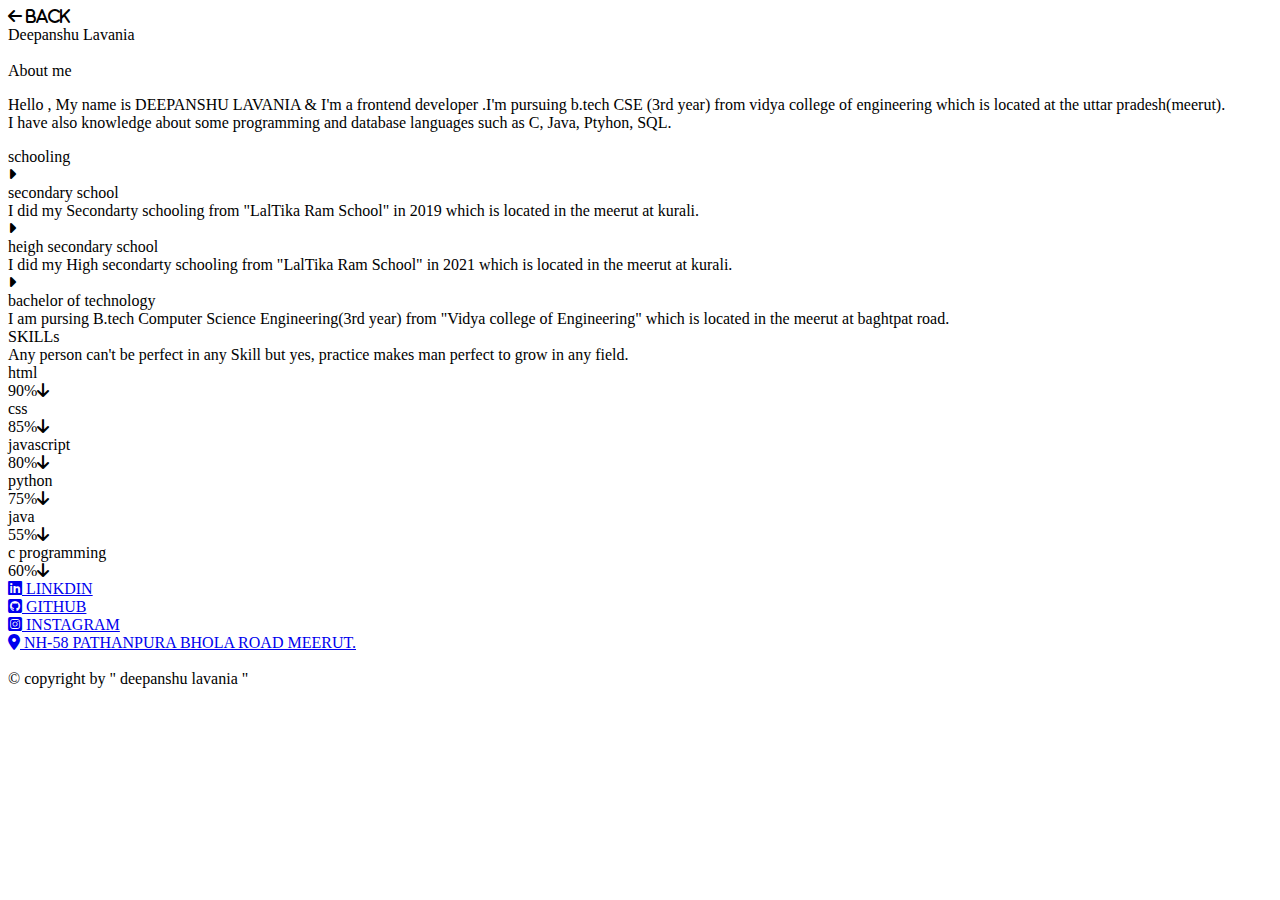
==== about.html @ 20719a51 "added about.html" ====
<!DOCTYPE html>
<html lang="en">

<head>
    <meta charset="UTF-8">
    <meta name="viewport" content="width=device-width, initial-scale=1.0">
    <title>Document</title>
    <link rel="stylesheet" href="https://cdnjs.cloudflare.com/ajax/libs/font-awesome/6.5.1/css/all.min.css">
    <link rel="stylesheet" href="https://fonts.googleapis.com/css2?family=Protest+Guerrilla&display=swap">
    <link rel="stylesheet" href="Portfolio.css">
    <style>

    </style>
</head>
<body>
    <header class="proj-navbar">
        <div class="container about-two--cols grid-three--cols">
            <div class="back-con">
                <div class="back-btn " onclick="backClick()">
                    <i class="fa-solid fa-arrow-left"> back</i>
                </div>
            </div>
            <div class="project-logo aboutfile-logo">
                <div class="logo-navbar">
                    <div class="left-bar logo-bar"></div>
                    <span>D</span>eepanshu Lavania
                    <div class="right-bar logo-bar"></div>
                </div>
            </div>
        </div>
        </div>
    </header>
    <div class="empty"></div>
    <div class="main-section">
        <section class="about about-cont">
            <div class="char char-img">
                <img src="about2_img-removebg-preview.png" alt="">
            </div>
            <div class="text about-text">
                <div class="about-title">About me</div>
                <p class="para">Hello , My name is DEEPANSHU LAVANIA & I'm a frontend developer .I'm pursuing b.tech CSE
                    (3rd year) from vidya college of engineering which is located at the uttar pradesh(meerut). <br> I
                    have
                    also knowledge about some programming and database languages such as C, Java, Ptyhon, SQL.
                </p>
            </div>
        </section>
        <section class="school school-cont">
            <div class="school-title">schooling</div>
            <div class="lines line-con">
                <div class="school-line first-line" onclick="pointMe(this)">
                    <i class="fa-solid fa-caret-right"></i>
                    <div class="point">
                        secondary school
                        <div class="point--text">I did my Secondarty schooling from "LalTika Ram School" in 2019 which
                            is located in the meerut at kurali.</div>
                    </div>
                </div>
                <div class="school-line second-line" onclick="pointMe(this)">
                    <i class="fa-solid fa-caret-right"></i>
                    <div class="point">
                        heigh secondary school
                        <div class="point--text">I did my High secondarty schooling from "LalTika Ram School" in 2021
                            which is located in the meerut at kurali.</div>
                    </div>
                </div>
                <div class="school-line third-line" onclick="pointMe(this)">
                    <i class="fa-solid fa-caret-right"></i>
                    <div class="point">
                        bachelor of technology
                        <div class="point--text">I am pursing B.tech Computer Science Engineering(3rd year) from "Vidya
                            college of Engineering" which is located in the meerut at baghtpat road.</div>
                    </div>
                </div>
            </div>
        </section>
    </div>
    <!-- Start skill section -->
    <div class="skill-section">
        <div class="skill-container">
            <div class="title1">
                <div class="heading1">SKILLs</div>
                <div class="subheading1">Any person can't be perfect in any Skill but yes, practice makes man perfect to
                    grow in any field.</div>
            </div>
            <div class="cont1">
                <div class="t-html head">html</div>
                <div class="skill">
                    <div class="percent html-perc">
                        <div class="perc">90%<i class="fa-solid fa-arrow-down"></i></div>
                        <div class="html color"></div>
                    </div>
                    <div class="transparent"></div>
                </div>
            </div>
            <div class="cont1">
                <div class="t-css head">css</div>
                <div class="skill">
                    <div class="percent css-perc">
                        <div class="perc">85%<i class="fa-solid fa-arrow-down"></i></div>
                        <div class="css color"></div>
                    </div>
                    <div class="transparent"></div>
                </div>
            </div>
            <div class="cont1">
                <div class="t-javascript head">javascript</div>
                <div class="skill">
                    <div class="percent javascript-perc">
                        <div class="perc">80%<i class="fa-solid fa-arrow-down"></i></div>
                        <div class="javascript color"></div>
                    </div>
                    <div class="transparent"></div>
                </div>
            </div>
            <div class="cont1">
                <div class="t-python head">python</div>
                <div class="skill">
                    <div class="percent python-perc">
                        <div class="perc">75%<i class="fa-solid fa-arrow-down"></i></div>
                        <div class="python color"></div>
                    </div>
                    <div class="transparent"></div>
                </div>
            </div>
            <div class="cont1">
                <div class="t-java head">java</div>
                <div class="skill">
                    <div class="percent java-perc">
                        <div class="perc">55%<i class="fa-solid fa-arrow-down"></i></div>
                        <div class="java color"></div>
                    </div>
                    <div class="transparent"></div>
                </div>
            </div>
            <div class="cont1">
                <div class="t-c head">c programming</div>
                <div class="skill">
                    <div class="percent c-perc">
                        <div class="perc">60%<i class="fa-solid fa-arrow-down"></i></div>
                        <div class="c color"></div>
                    </div>
                    <div class="transparent"></div>
                </div>
            </div>

        </div>
    </div>
    <!-- End skill section -->
    <footer class="footer">
        <div class="foo-icon">
            <div class="Ist-icon--cont">
                <a href="https://www.linkedin.com/in/deepanshu-lavania-508174288/" class="Social">
                    <span><i class="fa-brands fa-linkedin"></i></span>
                    <span>LINKDIN</span>
                </a>
                <br>
                <a href="https://github.com/Deepanshu-Lavania" class="Social">
                    <span><i class="fa-brands fa-square-github"></i></span>
                    <span>GITHUB</span>
                </a>
                <br>
                <!-- <a href="https://discord.com/invite/fUNjkXCe" class="Social">
                    <span><i class="fa-brands fa-discord"></i></span>
                    <span>DISCORD</span>
                </a> -->
            </div>
            <div class="IInd-icon--cont">
                <a href="https://www.instagram.com/deepanshusingh02697/" class="Social">
                    <span><i class="fa-brands fa-square-instagram"></i></span>
                    <span>INSTAGRAM</span>
                </a>
                <br>
                <a href="https://www.google.com/maps/place/Pathanpura+Bhola+road+Meerut/@28.9865117,77.6313761,16z/data=!4m6!3m5!1s0x390c67abd577660f:0xca566d5accfe4303!8m2!3d28.9865114!4d77.6387584!16s%2Fg%2F11jsjbpmvk?entry=ttu"
                    class="Social">
                    <span>
                        <i class="fa-solid fa-location-dot"></i> NH-58 PATHANPURA BHOLA ROAD MEERUT.</a>
                </span>
            </div>
        </div>
        <br>
        <div class="foot">
            &copy; copyright by " deepanshu lavania "
        </div>
    </footer>

    <script src="Portfolio.js"></script>
    <script>
        function pointMe(clickedElement) {
            var pointText = clickedElement.querySelector('.point--text');

            if (pointText) {
                pointText.style.display = (pointText.style.display === 'block') ? 'none' : 'block';
            }
        }

    </script>

</body>

</html>
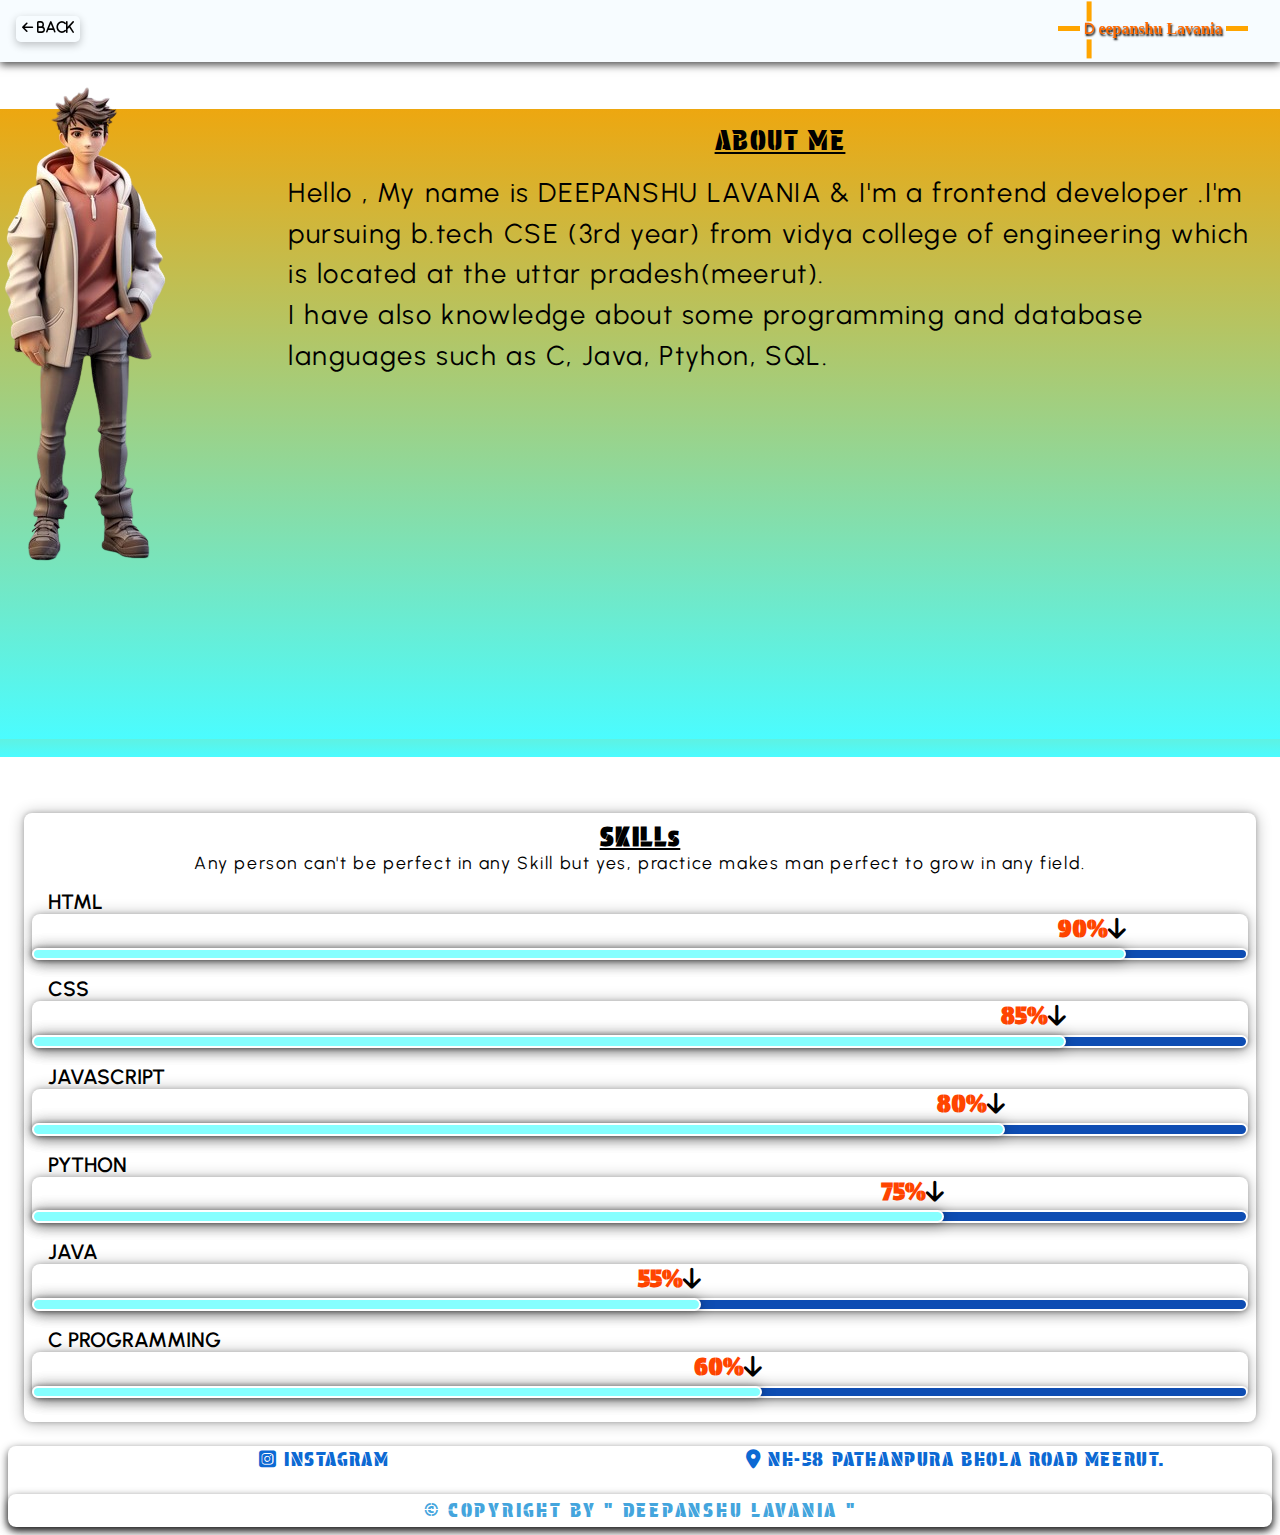
==== commit fd2cfe87: "added about.html" ====
--- a/about.html
+++ b/about.html
@@ -12,6 +12,7 @@
 
     </style>
 </head>
+
 <body>
     <header class="proj-navbar">
         <div class="container about-two--cols grid-three--cols">
@@ -150,7 +151,7 @@
     <footer class="footer">
         <div class="foo-icon">
             <div class="Ist-icon--cont">
-                <a href="https://www.linkedin.com/in/deepanshu-lavania-508174288/" class="Social">
+                <!-- <a href="https://www.linkedin.com/in/deepanshu-lavania-508174288/" class="Social">
                     <span><i class="fa-brands fa-linkedin"></i></span>
                     <span>LINKDIN</span>
                 </a>
@@ -159,18 +160,18 @@
                     <span><i class="fa-brands fa-square-github"></i></span>
                     <span>GITHUB</span>
                 </a>
-                <br>
+                <br> -->
                 <!-- <a href="https://discord.com/invite/fUNjkXCe" class="Social">
                     <span><i class="fa-brands fa-discord"></i></span>
                     <span>DISCORD</span>
                 </a> -->
-            </div>
-            <div class="IInd-icon--cont">
                 <a href="https://www.instagram.com/deepanshusingh02697/" class="Social">
                     <span><i class="fa-brands fa-square-instagram"></i></span>
                     <span>INSTAGRAM</span>
                 </a>
                 <br>
+            </div>
+            <div class="IInd-icon--cont">
                 <a href="https://www.google.com/maps/place/Pathanpura+Bhola+road+Meerut/@28.9865117,77.6313761,16z/data=!4m6!3m5!1s0x390c67abd577660f:0xca566d5accfe4303!8m2!3d28.9865114!4d77.6387584!16s%2Fg%2F11jsjbpmvk?entry=ttu"
                     class="Social">
                     <span>
--- a/Portfolio.css
+++ b/Portfolio.css
@@ -0,0 +1,2207 @@
+@import url('https://fonts.googleapis.com/css2?family=Urbanist:ital,wght@0,100..900;1,100..900&display=swap');
+
+* {
+    margin: 0;
+    padding: 0;
+    box-sizing: border-box;
+    font-family: "Urbanist", sans-serif;
+}
+
+body {
+    position: relative;
+}
+
+h1,
+h2,
+h3,
+h4,
+h5,
+h6 {
+    font-family: "Poppins", sans-serif
+}
+
+p,
+li,
+a,
+label {
+    font-family: "Urbanist", sans-serif;
+    font-size: 1.2rem;
+    letter-spacing: 0.1rem;
+    line-height: 1.5;
+}
+
+a {
+    text-decoration: none;
+    color: var(--para-color);
+}
+
+li {
+    list-style: none;
+}
+
+/* width */
+::-webkit-scrollbar {
+    width: .7rem;
+}
+
+/* Trank */
+::-webkit-scrollbar-track {
+    background: var(--supporting-color);
+}
+
+/* Handle */
+::-webkit-scrollbar-thumb {
+    background: var(--blue-color);
+    border-radius: 50px;
+    -webkit-border-radius: 50px;
+    -moz-border-radius: 50px;
+    -ms-border-radius: 50px;
+    -o-border-radius: 50px;
+}
+
+/* theme */
+:root {
+    --lightblue-color: rgb(163, 207, 207);
+    --blue-color: #0062ff;
+    --supporting-color: #ebf3fe;
+    --font-color: #424242;
+    --bg-color: #f7fcff;
+    --heading-color: #000a19;
+    --hero-heading-color: #003b99;
+    --para-color: #504e4d;
+    --white-color: #fff;
+    --footer-bg-color: #040d12;
+    --btn-hover-bg-color: #003b99;
+    --black-color: #000;
+    --btn-box-shadow: rgba(100, 100, 111, 0.2) 0px 7px 29px 0px;
+    --one-box-shadow: rgba(0, 0, 0, 0.69) 0px 3px 8px;
+    --text-font-family: 'Protest Guerrilla', sans-serif;
+    --text2-font-family: 'lucida calligraphy';
+    --width-of-switch: 3rem;
+    --height-of-switch: 1.65rem;
+    --size-of-icon: 1.4rem;
+}
+/* Start Loader --->website name=> www.10015.io */
+.spinner-con {
+    margin: 0;
+    padding: 0;
+    width: 100%;
+    height: 100vh;
+    display: grid;
+    place-items: center;
+    position: absolute;
+    z-index: 1000;
+    background-image: linear-gradient(to right, rgb(225, 113, 113), rgb(232, 232, 169));
+    animation: spinner 2s ease-in;
+    -webkit-animation: spinner 2s ease-in;
+}
+
+.spinner {
+    width:6rem;
+    height:6rem;
+    display: grid;
+    border-radius: 50%;
+    -webkit-mask: radial-gradient(farthest-side, #0000 40%, #474bff 41%);
+    background: linear-gradient(0deg, rgba(71, 75, 255, 0.5) 50%, rgba(71, 75, 255, 1) 0) center/4.5px 100%,        linear-gradient(90deg, rgba(71, 75, 255, 0.25) 50%, rgba(71, 75, 255, 0.75) 0) center/100% 4.5px;
+    background-repeat: no-repeat;
+    box-shadow: var(box-shadow);
+    animation: spinner-d3o0rx 3s infinite steps(12);
+    -webkit-animation: spinner-d3o0rx 3s infinite steps(12);
+}
+
+.spinner::before,
+.spinner::after {
+    content: "";
+    grid-area: 1/1;
+    border-radius: 50%;
+    background: inherit;
+    opacity: 0.915;
+    transform: rotate(30deg);
+}
+
+.spinner::after {
+    opacity: 0.83;
+    transform: rotate(60deg);
+}
+
+@keyframes spinner-d3o0rx {
+    100% {
+        transform: rotate(1turn);
+        -webkit-transform: rotate(1turn);
+        -moz-transform: rotate(1turn);
+        -ms-transform: rotate(1turn);
+        -o-transform: rotate(1turn);
+}
+}
+@keyframes spinner {
+    100% {
+        transform: translateY(-100%)    ;
+        -webkit-transform: translateY(-100%)    ;
+        -moz-transform: translateY(-100%)    ;
+        -ms-transform: translateY(-100%)    ;
+        -o-transform: translateY(-100%)    ;
+}
+}
+
+
+/* End loader */
+
+/* Start LP-navbar */
+.phone-navbar {
+    display: none;
+    /* top: 100%; */
+}
+
+/* End LP-navbar */
+
+.lp-navbar {
+    width: 100vw;
+    padding: 0.5rem;
+    height: auto;
+    background-color: var(--bg-color);
+    position: fixed;
+    top: 0;
+    z-index: 100;
+    box-shadow: var(--one-box-shadow);
+}
+
+.container {
+    margin: 0 auto;
+    padding: 1rem 1rem;
+}
+
+.logo {
+    height: 3.5rem;
+    display: flex;
+    flex-direction: row;
+    gap: .3rem;
+    align-items: center;
+    position: relative;
+
+    & .left-bar,
+    .right-bar {
+        width: 1.8rem;
+        height: .5rem;
+        background-color: orange;
+    }
+}
+
+.lp-navbar .container {
+    display: flex;
+    justify-content: space-between;
+    gap: 1.5rem;
+
+    & .logo-navbar {
+        color: rgb(255, 106, 0);
+        text-shadow: 1px 2px 2px #000000;
+        position: relative;
+        font-size: 1rem;
+        font-family: 'Lucida Calligraphy';
+        font-weight: 600;
+    }
+
+    & .logo .logo-navbar::before {
+        content: "";
+        position: absolute;
+        top: -65%;
+        left: 5%;
+        transform: translate(-50%, -50%);
+        width: .5rem;
+        height: 1.6rem;
+        background-color: orange;
+        z-index: 1;
+    }
+
+    & .logo .logo-navbar::after {
+        content: "";
+        position: absolute;
+        top: 160%;
+        left: 5%;
+        transform: translate(-50%, -50%);
+        width: .5rem;
+        height: 1.6rem;
+        background-color: orange;
+        z-index: 1;
+    }
+
+    & .logo {
+
+        .logo-bar,
+        .logo-navbar::after,
+        .logo-navbar::before {
+            animation: blink-bar 2s linear infinite;
+            -webkit-animation: blink-bar 2s linear infinite;
+        }
+    }
+
+    & .navbar {
+        display: flex;
+        gap: 2rem;
+        flex-direction: row;
+
+        & ul {
+            display: flex;
+            margin-top: 1rem;
+            font-weight: 700;
+            gap: 2rem;
+            text-transform: capitalize;
+            position: relative;
+
+            & li {
+                position: relative;
+
+                a {
+                    cursor: pointer;
+                    text-transform: uppercase;
+                    color: var(--btn-hover-bg-color);
+                }
+
+                ::after {
+                    content: "";
+                    position: absolute;
+                    bottom: .7rem;
+                    left: 0;
+                    width: 0%;
+                    border-bottom: 2px solid orangered;
+                    z-index: 100;
+                }
+            }
+
+            & li a:hover {
+                font-family: var(--text2-font-family);
+                color: rgb(245, 163, 11);
+                font-size: .99rem;
+            }
+
+            & li a:hover:after {
+                transition: all .5s linear;
+                width: 100%;
+                -webkit-transition: all .5s linear;
+                -moz-transition: all .5s linear;
+                -ms-transition: all .5s linear;
+                -o-transition: all .5s linear;
+            }
+        }
+
+        & .switch {
+            display: inline-block;
+            position: relative;
+            width: var(--width-of-switch);
+            height: var(--height-of-switch);
+            margin: 1rem;
+            border: 3px solid black;
+            border-radius: .7rem;
+            -webkit-border-radius: .7rem;
+            -moz-border-radius: .7rem;
+            -ms-border-radius: .7rem;
+            -o-border-radius: .7rem;
+        }
+
+        & .slider {
+            width: 100%;
+            position: absolute;
+            cursor: pointer;
+            top: 0;
+            left: 0;
+            right: 0;
+            bottom: 0;
+            background-color: #f4f4f5;
+            box-shadow: -7px -7px 17px #fff, 7px 7px 17px rgba(70, 70, 70, 0.15);
+            border-radius: .7rem;
+            -webkit-border-radius: .7rem;
+            -moz-border-radius: .7rem;
+            -ms-border-radius: .7rem;
+            -o-border-radius: .7rem;
+
+            &::before {
+                position: absolute;
+                content: "";
+                height: var(--size-of-icon);
+                width: var(--size-of-icon);
+                top: 50%;
+                transform: translateY(-50%);
+                -webkit-transform: translateY(-50%);
+                -moz-transform: translateY(-50%);
+                -ms-transform: translateY(-50%);
+                -o-transform: translateY(-50%);
+                background: linear-gradient(40deg, #ff0080, #ff8c00 70%);
+                border-radius: 50%;
+                -webkit-border-radius: 50%;
+                -moz-border-radius: 50%;
+                -ms-border-radius: 50%;
+                -o-border-radius: 50%;
+            }
+        }
+    }
+}
+
+.dark-mode {
+    background-color: #000;
+    color: var(--bg-color);
+
+    /* Start home file dark mode */
+    & .lp-navbar {
+        background-color: #000;
+        box-shadow: rgba(240, 240, 242, 0.25) 0px 13px 27px -5px, rgba(234, 228, 228, 0.3) 0px 8px 16px -8px;
+
+        & .container .navbar ul {
+            & .nav-item .nav-link {
+                & i {
+                    color: aqua;
+                    margin-right: .2rem;
+                }
+            }
+
+            & li a {
+                color: var(--bg-color);
+            }
+        }
+
+        & .navbar {
+            & #laptop-mode {
+                & .slider {
+                    background-color: #003b99;
+
+                    &::before {
+                        transform: translateX(80%);
+                        -webkit-transform: translateX(80%);
+                        -moz-transform: translateX(80%);
+                        -ms-transform: translateX(80%);
+                        -o-transform: translateX(80%);
+                        top: 0;
+                    }
+                }
+            }
+        }
+    }
+
+
+
+    .skill-section .skill-container {
+        border: 2px solid #fff;
+        border-radius: .5rem;
+        -webkit-border-radius: .5rem;
+        -moz-border-radius: .5rem;
+        -ms-border-radius: .5rem;
+        -o-border-radius: .5rem;
+
+        .title {
+            & .heading {
+                color: rgb(94, 186, 186);
+                text-decoration: underline;
+            }
+        }
+
+        & .cont1 {
+            border: 2px solid #fff;
+
+            & .skill .percent .perc i {
+                color: var(--bg-color);
+            }
+        }
+    }
+
+    .section-contact .container1 {
+        .contact-content {
+            border: 2px solid #fff;
+            border-radius: .5rem;
+            -webkit-border-radius: .5rem;
+            -moz-border-radius: .5rem;
+            -ms-border-radius: .5rem;
+            -o-border-radius: .5rem;
+
+            & #form_id .ph {
+
+                & input,
+                textarea {
+                    border: 2px solid black;
+                }
+            }
+
+            & .sub-btn {
+                & button {
+                    border: 2px solid black;
+                }
+            }
+        }
+
+        .contact-map {
+            & img {
+                border: 2px solid aqua;
+            }
+        }
+    }
+
+    /* End home file dark mode */
+
+    /* Start project file dark mode */
+    .proj-navbar {
+        background-color: #000000;
+        box-shadow: rgba(253, 253, 254, 0.25) 0px 13px 27px -5px, rgba(250, 248, 248, 0.3) 0px 8px 16px -8px;
+
+        .container {
+            & .back-con .back-btn i {
+                color: rgb(59, 57, 57);
+                background-color: var(--bg-color);
+            }
+        }
+    }
+
+    .projects {
+        color: #000;
+        border: 2px solid white;
+        box-shadow: 0 1px 15px rgba(237, 235, 235, 0.729), 0 0 5px rgba(255, 255, 255, 0.643);
+
+        & .grid .content {
+            box-shadow: 0 1px 15px rgba(237, 235, 235, 0.931), 0 0 5px rgba(255, 255, 255, 0.991);
+            border: 1px solid black;
+        }
+    }
+
+    .footer {
+        box-shadow: 0 1px 15px rgba(237, 235, 235, 0.729), 0 0 1px rgba(255, 255, 255, 0.643);
+
+        .foot {
+            box-shadow: 0 1px 15px rgba(237, 235, 235, 0.729), 0 0 .5px rgba(255, 255, 255, 0.643);
+        }
+    }
+
+    /* End project file dark mode */
+}
+
+@keyframes blink-bar {
+    25% {
+        background-color: #80b1ff;
+    }
+
+    50% {
+        background-color: #4d91ff;
+    }
+
+    75% {
+        background-color: #99c0ff;
+    }
+
+    100% {
+        background-color: #3381ff;
+    }
+}
+
+@keyframes blink-slash {
+    0% {
+        display: none;
+    }
+
+    50% {
+        display: none;
+    }
+
+    100% {
+        color: #404245;
+    }
+}
+
+main {
+    padding-top: 2rem;
+    position: relative;
+
+    & .section-my .grid-two--cols {
+        height: 100%;
+        display: grid;
+        grid-template-columns: repeat(2, minmax(25%, 1fr));
+        justify-content: center;
+        background-image: linear-gradient(to right, rgb(225, 113, 113), rgb(232, 232, 169));
+        gap: 2rem;
+
+        & .section-my--content {
+            margin: 2rem 0;
+            /* width: 50vw; */
+            display: flex;
+            flex-direction: column;
+            justify-content: center;
+            align-items: center;
+            text-transform: uppercase;
+
+            & .p1 {
+                margin-left: -8rem;
+                font-size: 1rem;
+                font-weight: 600;
+            }
+
+            & .name {
+                font-size: 1.8rem;
+                color: #404040;
+                font-family: 'Protest Guerrilla', sans-serif;
+            }
+
+            & .main-heading {
+                margin-top: 2rem;
+                color: #292424;
+                display: flex;
+                gap: 1rem;
+                width: 90%;
+                line-height: 2rem;
+                margin-left: 1rem;
+                & .full-name {
+                    display: flex;
+                    flex-direction: row;
+                    gap: 1rem;
+                }
+
+                & .title {
+                    font-family: 'Protest Guerrilla', sans-serif;
+                    color: var(--btn-hover-bg-color);
+                }
+
+                & .slash {
+                    font-size: 2.22rem;
+                    animation: blink-slash 1s linear infinite;
+                    margin-left: -2%;
+                    -webkit-animation: blink-slash 1s linear infinite;
+                }
+            }
+
+            & .my-para {
+                margin: 2rem;
+                text-transform: capitalize;
+            }
+
+            & .my-btn {
+                display: flex;
+                flex-direction: row;
+                gap: 1rem;
+                margin: 3rem 0 8rem 0;
+
+                & .btn {
+                    display: grid;
+                    place-items: center;
+                    width: 10rem;
+                    padding: .8rem;
+                    background-color: #2873ea;
+                    border: 2px solid black;
+                    color: var(--bg-color);
+                    font-size: .9rem;
+                    font-weight: 700;
+                    font-family: 'Lucida Sans', 'Lucida Sans Regular', 'Lucida Grande', 'Lucida Sans Unicode', Geneva, Verdana, sans-serif;
+                    box-shadow: rgba(50, 50, 93, 0.25) 0px 13px 27px -5px, rgba(0, 0, 0, 0.3) 0px 8px 16px -8px;
+                    border-radius: .3rem;
+                    -webkit-border-radius: .3rem;
+                    -moz-border-radius: .3rem;
+                    -ms-border-radius: .3rem;
+                    -o-border-radius: .3rem;
+                }
+
+                & .btn:hover {
+                    background-color: var(--bg-color);
+                    color: #003b99;
+                }
+            }
+        }
+
+        & .section-my--image {
+            width: 100%;
+            height: 100%;
+
+            & .small-circle {
+                display: flex;
+                flex-direction: row;
+                justify-content: end;
+                gap: .5rem;
+
+                & .smlc {
+                    width: 1.5rem;
+                    height: 1.5rem;
+                    margin: 2rem;
+                    border-radius: 50%;
+                    -webkit-border-radius: 50%;
+                    -moz-border-radius: 50%;
+                    -ms-border-radius: 50%;
+                    -o-border-radius: 50%;
+                }
+
+                & .sml-cl1 {
+                    background-color: rgb(137, 212, 23);
+                }
+
+                & .sml-cl2 {
+                    background-color: violet;
+                }
+
+                & .sml-cl3 {
+                    background-color: rgb(226, 79, 79);
+                }
+            }
+
+            & .my-img {
+                display: grid;
+                place-items: center;
+                width: 100%;
+                height: 80%;
+
+                & img {
+                    width: 50%;
+                    aspect-ratio: 1;
+                    border: .2rem solid #fff;
+                    -webkit-border-radius: 50%;
+                    -moz-border-radius: 50%;
+                    -ms-border-radius: 50%;
+                    -o-border-radius: 50%;
+                    border-radius: 50%;
+                    position: relative;
+                    z-index: 5;
+                }
+            }
+
+            & .my-img::before,
+            .my-img::after {
+                content: "";
+                position: absolute;
+                width: 27%;
+                aspect-ratio: 1;
+                background-color: rgb(236, 83, 83);
+                z-index: 4;
+                border-radius: 50%;
+                -webkit-border-radius: 50%;
+                -moz-border-radius: 50%;
+                -ms-border-radius: 50%;
+                -o-border-radius: 50%;
+                animation: blink-bar 6s linear infinite;
+                -webkit-animation: blink-bar 6s linear infinite;
+            }
+
+            & .my-img::after {
+                content: "";
+                position: absolute;
+                width: 42%;
+                height: 0.2rem;
+                background-color: blue;
+                z-index: 2;
+                border-radius: 50%;
+                -webkit-border-radius: 50%;
+                -moz-border-radius: 50%;
+                -ms-border-radius: 50%;
+                -o-border-radius: 50%;
+                animation: blink-bar 4s linear infinite;
+                -webkit-animation: blink-bar 4s linear infinite;
+            }
+        }
+    }
+}
+
+/* start contact section */
+.section-contact .grid-two--cols {
+    margin: 1.5rem;
+    display: grid;
+    grid-template-columns: repeat(1, minmax(150px, 1fr));
+    justify-content: center;
+    align-items: center;
+    gap: 2rem;
+    position: relative;
+
+    & .contact-content {
+        box-shadow: 0 1px 15px rgba(0, 0, 0, 0.30), 0 0 5px rgba(0, 0, 0, 0.22);
+        border-radius: .5rem;
+        -webkit-border-radius: .5rem;
+        -moz-border-radius: .5rem;
+        -ms-border-radius: .5rem;
+        -o-border-radius: .5rem;
+        background-color: transparent;
+        display: flex;
+        flex-direction: column;
+        justify-content: center;
+        align-items: center;
+
+        & .container {
+            display: grid;
+            place-items: center;
+
+            & .contact-heading {
+                text-transform: uppercase;
+                font-family: 'Protest Guerrilla', sans-serif;
+                letter-spacing: .1rem;
+                color: rgb(192, 122, 122);
+                text-decoration: underline;
+            }
+        }
+
+        & #form_id {
+            width: 100%;
+
+            & .ph {
+                margin: 0 2rem;
+                padding: .6rem;
+
+                & input {
+                    height: 3rem;
+                    font-weight: 400;
+                    padding: 1.5rem;
+                    box-shadow: 0 0 10px #fff, 7px 7px 17px rgba(70, 70, 70, 0.15);
+                    border-radius: 1rem;
+                    border: 2px solid white;
+                    background-color: #eee;
+                    -webkit-transition: 0.5s ease;
+                    -o-transition: 0.5s ease;
+                    transition: 0.5s ease;
+                    width: 100%;
+                    -webkit-border-radius: 1rem;
+                    -moz-border-radius: 1rem;
+                    -ms-border-radius: 1rem;
+                    -o-border-radius: 1rem;
+                }
+
+                & textarea {
+                    height: 6rem;
+                    font-weight: 400;
+                    padding: 1rem;
+                    box-shadow: 0 0 10px #fff, 7px 7px 17px rgba(70, 70, 70, 0.15);
+                    border-radius: 1rem;
+                    border: 2px solid white;
+                    background-color: #eee;
+                    -webkit-transition: 0.5s ease;
+                    -o-transition: 0.5s ease;
+                    transition: 0.5s ease;
+                    width: 100%;
+                    -webkit-border-radius: 1rem;
+                    -moz-border-radius: 1rem;
+                    -ms-border-radius: 1rem;
+                    -o-border-radius: 1rem;
+                }
+            }
+        }
+
+        .btn {
+            display: flex;
+            gap: .5rem;
+            margin-left: .1rem;
+            font-size: .9rem;
+            padding: .5rem;
+            border-radius: .5rem;
+            -webkit-border-radius: .5rem;
+            -moz-border-radius: .5rem;
+            -ms-border-radius: .5rem;
+            -o-border-radius: .5rem;
+
+            & button {
+                margin: 0 2rem;
+                width: 100%;
+                text-transform: uppercase;
+                padding: .8rem;
+                border: none;
+                border: 2px solid white;
+                box-shadow: 0 0 10px #fff, 7px 7px 17px rgba(70, 70, 70, 0.15);
+                color: rgb(192, 122, 122);
+                font-family: 'Protest Guerrilla', sans-serif;
+                font-size: 1;
+            }
+
+            & button:hover {
+                color: black;
+                font-family: 'lucida calligraphy';
+            }
+        }
+    }
+}
+
+/* End contact section */
+
+.footer {
+    margin: .5rem;
+    box-shadow: rgba(0, 0, 0, 0.69) 0px 3px 8px;
+    border-radius: .5rem;
+    -webkit-border-radius: .5rem;
+    -moz-border-radius: .5rem;
+    -ms-border-radius: .5rem;
+    -o-border-radius: .5rem;
+
+    .foo-icon {
+        display: grid;
+        grid-template-columns: repeat(2, minmax(10rem, 1fr));
+        position: relative;
+        place-items: center;
+
+        .Ist-icon--cont,
+        .IInd-icon--cont {
+            & .Social {
+                position: relative;
+
+                span {
+                    font-family: var(--text-font-family);
+                    color: #0c69d3;
+
+                }
+
+                ::after {
+                    content: '';
+                    position: absolute;
+                    width: 0;
+                    height: .1rem;
+                    left: 0;
+                    top: 100%;
+                    background-image: linear-gradient(to right, red, yellow);
+                }
+
+                :hover::after {
+                    transition: all .5s linear;
+                    width: 100%;
+                    -webkit-transition: all .5s linear;
+                    -moz-transition: all .5s linear;
+                    -ms-transition: all .5s linear;
+                    -o-transition: all .5s linear;
+                }
+            }
+        }
+    }
+
+    .foot {
+        text-transform: uppercase;
+        font-size: 1.2rem;
+        display: grid;
+        place-items: center;
+        color: #44a5dd;
+        height: auto;
+        width: 100%;
+        padding: .3rem;
+        font-family: 'Protest Guerrilla', sans-serif;
+        letter-spacing: .17rem;
+        box-shadow: rgba(0, 0, 0, 0.69) 0px 3px 8px;
+        border-radius: .5rem;
+        -webkit-border-radius: .5rem;
+        -moz-border-radius: .5rem;
+        -ms-border-radius: .5rem;
+        -o-border-radius: .5rem;
+    }
+}
+
+.proj-navbar {
+    background-color: var(--bg-color);
+    width: 100%;
+    position: fixed;
+    box-shadow: var(--one-box-shadow);
+    z-index: 10;
+
+    .grid-three--cols {
+        display: grid;
+        grid-template-columns: 1fr 2fr 1fr;
+        gap: 1rem;
+
+        & .back-con {
+            cursor: pointer;
+            width: 100%;
+
+            & .back-btn .fa-arrow-left {
+                padding: .4rem;
+                font-size: .8rem;
+                box-shadow: rgba(0, 0, 0, 0.24) 0px 3px 8px;
+                border-radius: .3rem;
+                -webkit-border-radius: .3rem;
+                -moz-border-radius: .3rem;
+                -ms-border-radius: .3rem;
+                -o-border-radius: .3rem;
+            }
+        }
+
+        & .project-logo {
+            cursor: pointer;
+
+            .left-bar,
+            .right-bar,
+            .logo-navbar span::after,
+            .logo-navbar span::before {
+                animation: blink-bar 2s linear infinite;
+                -webkit-animation: blink-bar 2s linear infinite;
+            }
+
+            & .logo-navbar {
+                display: flex;
+                justify-content: center;
+                align-items: center;
+                gap: .2rem;
+                color: rgb(255, 106, 0);
+                text-shadow: 1px 2px 2px #000000;
+                position: relative;
+                font-size: 1rem;
+                font-family: 'Lucida Calligraphy';
+                font-weight: 600;
+
+                & .left-bar,
+                .right-bar {
+                    width: 1.4rem;
+                    height: .3rem;
+                    background-color: orange;
+                }
+
+                & span {
+                    margin-right: .04rem;
+                    position: relative;
+                    display: inline-block;
+                }
+            }
+
+
+            & .logo-navbar span::before {
+                content: "";
+                position: absolute;
+                top: -41%;
+                left: 50%;
+                transform: translate(-50%, -50%);
+                width: .3rem;
+                height: 1.2rem;
+                background-color: orange;
+                z-index: 1;
+            }
+
+            & .logo-navbar span::after {
+                content: "";
+                position: absolute;
+                top: 158%;
+                left: 50%;
+                transform: translate(-50%, -50%);
+                width: .3rem;
+                height: 1.2rem;
+                background-color: orange;
+                z-index: 1;
+            }
+
+            .logo-navbar::after,
+            .logo-navbar::before {
+                animation: blink-bar 2s linear infinite;
+                -webkit-animation: blink-bar 2s linear infinite;
+            }
+        }
+
+        & .choose-pro {
+            margin-bottom: .7rem;
+            margin-left: 9.5rem;
+
+            & select {
+                box-shadow: rgba(0, 0, 0, 0.24) 0px 3px 8px;
+                border: none;
+                border-radius: .3rem;
+                -webkit-border-radius: .3rem;
+                -moz-border-radius: .3rem;
+                -ms-border-radius: .3rem;
+                -o-border-radius: .3rem;
+            }
+
+            & .all_project {
+                padding-left: 1rem;
+            }
+        }
+    }
+
+    /* Start about file  */
+    .about-two--cols {
+        display: grid;
+        grid-template-columns: 1fr 2fr;
+        gap: 3rem;
+        width: 100vw;
+
+        .aboutfile-logo {
+            margin-right: 1rem;
+            display: grid;
+            place-items: end;
+            padding-top: .2rem;
+            padding-bottom: .5rem;
+            margin-bottom: 0;
+        }
+    }
+
+    /* End about file */
+}
+
+.empty {
+    margin: 0;
+    padding: 2.3rem;
+    /* width: 100vw; */
+}
+
+.projects {
+    margin: 1rem 1rem;
+    border-radius: .6rem;
+    -webkit-border-radius: .6rem;
+    -moz-border-radius: .6rem;
+    -ms-border-radius: .6rem;
+    -o-border-radius: .6rem;
+    height: 100%;
+    box-shadow: rgba(0, 0, 0, 0.24) 0px 3px 8px;
+    padding: 1rem;
+    display: grid;
+
+    & .grid-three--cols {
+        display: grid;
+        grid-template-columns: repeat(auto-fill, minmax(15rem, 1fr));
+        gap: 2.5rem;
+        width: 100%;
+        height: 100%;
+
+        & .content {
+            height: 75vh;
+            background-color: #fff;
+            box-shadow: rgba(0, 0, 0, 0.24) 0px 3px 8px;
+            transform-style: preserve-3d;
+
+            & .same-cont {
+                height: 100%;
+                background-image: url(MainImg.jpg);
+                background-repeat: no-repeat;
+                background-size: cover;
+                object-fit: cover;
+                background-size: 100% 100%;
+                display: flex;
+                justify-content: center;
+                align-items: end;
+
+                & .back-img {
+                    width: 100%;
+
+                    & h4 {
+                        display: grid;
+                        place-items: center;
+                        background-color: white;
+                        border-top: 1px solid black;
+                        opacity: .5;
+                        padding: 1rem .5rem 3rem 0.5rem;
+                        font-weight: 5rem;
+                    }
+                }
+
+                & .back-code {
+                    display: none;
+                    text-align:center;
+                }
+            }
+
+            & .Web1_rupee {
+                background-image:url(Pro2_Web_Rupee-transformed.jpeg);
+            }
+
+            & .Web2_EduHub {
+                background-image: url(Pro_web1_EduHub-transformed.jpeg);
+            }
+
+            & .Web3_SWG {
+                background-image: url(Game_SWG.jpg);
+            }
+            
+            & .Web_TTT{
+                background-image: url(TicTacToe.jpg);
+            }
+        }
+
+        & .content:hover {
+            & .same-cont {
+                background-image: none;
+                transition-duration: 1s;
+
+                & .back-img {
+                    display: none;
+                }
+
+                & .back-code {
+                    display: flex;
+                    flex-direction: column;
+                    gap: 1.4rem;
+                    top: 8%;
+                    width: 100%;
+                    padding: .2rem .5rem;
+                    font-size: .8rem;
+                    font-weight: 500;
+                    position: absolute;
+                    line-height: 2rem;
+                    justify-content: center;
+                    align-items: center;
+
+                    & a {
+                        border: 2px solid black;
+                        padding: .5rem;
+                        font-size: 1.3rem;
+                        font-weight: 900;
+                        font-family: var(--text-font-family);
+                        border-radius: .5rem;
+                        -webkit-border-radius: .5rem;
+                        -moz-border-radius: .5rem;
+                        -ms-border-radius: .5rem;
+                        -o-border-radius: .5rem;
+                        background-color:#003b99 ;
+                        color: var(--bg-color);
+                    }
+                    & a:hover{
+                        color:#003b99;
+                        background-color:var(--bg-color);
+                    }
+                }
+            }
+        }
+    }
+}
+
+.main-section {
+    display: flex;
+    flex-direction: column;
+    gap: 2rem;
+}
+
+/* Start about file */
+.about {
+    display: grid;
+    grid-template-columns: repeat(2, minmax(10rem, 1fr));
+
+    .char {
+        position: relative;
+        left: -50vw;
+
+        img {
+            padding-left: 30rem;
+            position: relative;
+            z-index: 1;
+        }
+    }
+
+    .text {
+        width: 100%;
+        position: absolute;
+        padding: 0 0.5rem 0 18rem;
+        margin-top: 2.2rem;
+        height: 70vh;
+        display: flex;
+        flex-direction: column;
+        align-items: center;
+        line-height: 4rem;
+        background: linear-gradient(0deg, rgba(75, 252, 255, 1) 0%, rgba(237, 167, 16, 1) 100%);
+
+        .about-title {
+            font-family: var(--text-font-family);
+            font-size: 1.7rem;
+            letter-spacing: .1rem;
+            text-transform: uppercase;
+            text-decoration: underline;
+        }
+
+        .para {
+            font-size: 1.7rem;
+        }
+    }
+}
+
+.school {
+    margin-bottom: 2rem;
+    padding: 1rem 0;
+    background: linear-gradient(0deg, rgba(75, 252, 255, 1) 0%, rgba(237, 167, 16, 1) 100%);
+    line-height: 1.4rem;
+
+    .school-title {
+        text-decoration: underline;
+        padding: .8rem 0;
+        display: grid;
+        place-items: center;
+        font-family: var(--text-font-family);
+        font-size: 1.5rem;
+        letter-spacing: .1rem;
+        text-transform: uppercase;
+    }
+
+    .line-con {
+        display: flex;
+        flex-direction: column;
+
+        .school-line {
+            cursor: pointer;
+            display: flex;
+            margin-left: 2rem;
+
+            i {
+                padding: .2rem .2rem 0 0;
+            }
+
+            .point {
+                text-transform: capitalize;
+
+                .point--text {
+                    padding-left: 1rem;
+                    text-transform: none;
+                    display: none;
+                }
+
+            }
+        }
+
+    }
+}
+
+/* Start skill section */
+.skill-section {
+    margin: 1.5rem;
+    box-shadow: 0 1px 15px rgba(0, 0, 0, 0.30), 0 0 5px rgba(0, 0, 0, 0.22);
+    border-radius: .5rem;
+    -webkit-border-radius: .5rem;
+    -moz-border-radius: .5rem;
+    -ms-border-radius: .5rem;
+    -o-border-radius: .5rem;
+    background-color: transparent;
+    display: flex;
+    flex-direction: column;
+    justify-content: start;
+
+    /* align-items: center; */
+    & .skill-container {
+        padding: .5rem;
+    }
+
+    & .title1 {
+        display: grid;
+        place-items: center;
+
+        & .heading1 {
+            font-weight: 600;
+            letter-spacing: .1rem;
+            font-size: 1.6rem;
+            font-family: 'Protest Guerrilla', sans-serif;
+            text-decoration: underline;
+        }
+
+        & .subheading1 {
+            letter-spacing: .1rem;
+            font-size: 1.1rem;
+        }
+    }
+
+    & .cont1 {
+        border-radius: .5rem;
+        -webkit-border-radius: .5rem;
+        -moz-border-radius: .5rem;
+        -ms-border-radius: .5rem;
+        -o-border-radius: .5rem;
+        margin: 1rem 0;
+
+        & .head {
+            margin: .5rem 0 0 1rem;
+            text-transform: uppercase;
+            font-size: 1.3rem;
+            font-weight: 600;
+        }
+
+        & .skill {
+            box-shadow: 0 1px 15px rgba(0, 0, 0, 0.30), 0 0 5px rgba(0, 0, 0, 0.22);
+            border-radius: .5rem;
+            -webkit-border-radius: .5rem;
+            -moz-border-radius: .5rem;
+            -ms-border-radius: .5rem;
+            -o-border-radius: .5rem;
+            display: flex;
+            flex-direction: column;
+            position: relative;
+
+            & .percent {
+                display: flex;
+                flex-direction: column;
+                gap: .3rem;
+                align-items: end;
+
+                & .perc {
+                    font-size: 1.5rem;
+                    color: orangered;
+                    font-weight: 600;
+                    font-family: var(--text-font-family);
+
+                    & i {
+                        color: #000;
+                    }
+                }
+
+                & .color {
+                    box-shadow: 0 1px 15px rgba(0, 0, 0, 0.30), 0 0 5px rgba(0, 0, 0, 0.22);
+                    border-radius: .5rem;
+                    -webkit-border-radius: .5rem;
+                    -moz-border-radius: .5rem;
+                    -ms-border-radius: .5rem;
+                    -o-border-radius: .5rem;
+                    width: 100%;
+                    height: .8rem;
+                    background-color: rgb(134, 255, 255);
+                    border: 2px solid var(--white-color);
+                }
+            }
+
+            & .html-perc {
+                width: 90%;
+            }
+
+            & .css-perc {
+                width: 85%;
+            }
+
+            & .javascript-perc {
+                width: 80%;
+            }
+
+            & .python-perc {
+                width: 75%;
+            }
+
+            & .java-perc {
+                width: 55%;
+            }
+
+            & .c-perc {
+                width: 60%;
+            }
+
+            .transparent {
+                height: .8rem;
+                width: 100%;
+                background-color: #0e4db3;
+                border: 2px solid var(--white-color);
+                position: absolute;
+                bottom: 0;
+                z-index: -1;
+                box-shadow: 0 1px 15px rgba(0, 0, 0, 0.30), 0 0 5px rgba(0, 0, 0, 0.22);
+                border-radius: .5rem;
+                -webkit-border-radius: .5rem;
+                -moz-border-radius: .5rem;
+                -ms-border-radius: .5rem;
+                -o-border-radius: .5rem;
+            }
+        }
+    }
+}
+
+/* End skill section */
+
+/* End about file */
+
+/* !Start achievement file */
+.achievm {
+    .achievm-two--cols {
+        grid-template-columns: 2fr;
+        display: grid;
+        place-items: center;
+
+        .achievm-con {
+            border: 4px solid rgb(78, 82, 97);
+            width: 60vw;
+            height: 60vh;
+            margin: 1.3rem 0 1.3rem 0;
+            box-shadow: rgba(240, 240, 242, 0.25) 0px 13px 27px -5px, rgba(234, 228, 228, 0.3) 0px 8px 16px -8px;
+
+            .compBasic-img {
+                background-image: url(computer_basic.jpg);
+            }
+
+            .bigdata-img {
+                background-image:url(BigData.jpg);
+
+                .back-img {
+                    width: 100%;
+                    background-color: transparent;
+                    border-top: none;
+                }
+            }
+
+            .softskill-img {
+                background-image: url(TCS_Soft.jpg);
+            }
+        }
+    }
+}
+
+/* !End achievement file */
+
+@media only screen and (max-width:1100px) {
+    .lp-navbar .container {
+        padding: 1rem .2rem;
+
+        & .logo {
+            & .logo-navbar {
+                width: 11rem;
+            }
+        }
+
+        & .navbar {
+            gap: .5rem;
+        }
+
+        & .navbar ul {
+            font-weight: 700;
+            display: flex;
+            gap: 1rem;
+
+            & li a {
+                text-transform: uppercase;
+                font-size: 1rem;
+                font-weight: 700;
+            }
+        }
+    }
+
+    main {
+        & .section-my .grid-two--cols {
+            height: 100%;
+
+            .section-my--content {
+                margin-top: 5rem;
+
+                .main-heading {
+                    margin-left: 1rem;
+                    flex-direction: column;
+
+                    & .full-name {
+                        display: flex;
+                        flex-direction: row;
+                        gap: 1rem;
+                    }
+                }
+            }
+
+            .section-my--image {
+                height: 100%;
+            }
+        }
+    }
+
+    .about {
+        .char {
+            left: -58vw;
+        }
+
+        .text {
+            height: 32vh;
+        }
+    }
+
+    .school {
+        margin-top: 5rem;
+    }
+}
+
+/* start phnoe navbar */
+@media only screen and (max-width:900px) {
+    .container {
+        margin: 0 auto;
+        padding: 1rem 1.5rem;
+    }
+
+    .lp-navbar {
+        display: none;
+    }
+
+    .phone-navbar {
+        display: block;
+        padding: .5rem;
+        width: 100vw;
+        height: auto;
+        background-color: var(--bg-color);
+        position: fixed;
+        top: 0;
+        z-index: 10;
+        box-shadow: rgba(43, 43, 47, 0.25) 0px 13px 27px -5px, rgba(5, 2, 2, 0.3) 0px 8px 16px -8px;
+    }
+
+    .phone-navbar .container {
+        display: flex;
+        justify-content: space-between;
+        gap: 2.5rem;
+        margin: 0 auto;
+
+
+        & .ph-navbar {
+            /* display: none; */
+            position: absolute;
+            right: -100%;
+        }
+
+        & .navbar ul {
+            font-weight: 700;
+            display: flex;
+            gap: 2rem;
+            text-transform: capitalize;
+        }
+
+        & .logo-navbar {
+            position: relative;
+            font-size: 1rem;
+            font-weight: 600;
+            font-family: 'Lucida Calligraphy';
+            color: rgb(255, 106, 0);
+            text-shadow: 1px 2px 2px #000000;
+        }
+
+        & .logo .logo-navbar::before {
+            content: "";
+            position: absolute;
+            top: -65%;
+            left: 5%;
+            transform: translate(-50%, -50%);
+            width: .5rem;
+            height: 1.6rem;
+            background-color: orange;
+            z-index: 1;
+        }
+
+        & .logo .logo-navbar::after {
+            content: "";
+            position: absolute;
+            top: 160%;
+            left: 5%;
+            transform: translate(-50%, -50%);
+            width: .5rem;
+            height: 1.6rem;
+            background-color: orange;
+            z-index: 1;
+        }
+
+        & .logo {
+
+            .logo-bar,
+            .logo-navbar::after,
+            .logo-navbar::before {
+                animation: blink-bar 2s linear infinite;
+                -webkit-animation: blink-bar 2s linear infinite;
+            }
+        }
+    }
+
+    #phone-menu {
+        display: flex;
+        flex-direction: column;
+        gap: .3rem;
+        cursor: pointer;
+    }
+
+    #bar1,
+    #bar2,
+    #bar3 {
+        width: 2.2rem;
+        height: 0.3rem;
+        background-color: #070707;
+        border-radius: 50px;
+        -webkit-border-radius: 50px;
+        -moz-border-radius: 50px;
+        -ms-border-radius: 50px;
+        -o-border-radius: 50px;
+    }
+
+
+    .bar-cross #bar1 {
+        transform: translateY(10px) rotate(-45deg);
+        -webkit-transform: translateY(10px) rotate(-45deg);
+        -moz-transform: translateY(10px) rotate(-45deg);
+        -ms-transform: translateY(10px) rotate(-45deg);
+        -o-transform: translateY(10px) rotate(-45deg);
+        transition-duration: 0.4s;
+    }
+
+    .bar-cross #bar3 {
+        transform: translateY(-8px) rotate(45deg);
+        -webkit-transform: translateY(-8px) rotate(45deg);
+        -moz-transform: translateY(-8px) rotate(45deg);
+        -ms-transform: translateY(-8px) rotate(45deg);
+        -o-transform: translateY(-8px) rotate(45deg);
+        transition-duration: 0.4s;
+    }
+
+    .bar-cross #bar2 {
+        opacity: 0;
+        transition-duration: 0.5s;
+    }
+
+    /* when cross makes of hamburger */
+    .phone-navbar .container {
+        & .list-change {
+            background-color: #000;
+            display: flex;
+            flex-direction: column;
+            gap: 3vw;
+            margin-top: 7.5%;
+            align-items: flex-end;
+            position: absolute;
+            z-index: 100;
+            width: 100vw;
+            height: 100vh;
+            left: 0%;
+
+            & .ul-li {
+                display: flex;
+                flex-direction: column;
+                justify-content: start;
+                align-items: center;
+                width: 100vw;
+                font-weight: 700;
+                text-transform: capitalize;
+                padding: 1rem 1.2rem;
+                height: 100%;
+                background-color: #ffffffc2;
+
+
+                & ul {
+                    background-color: white;
+                    width: 100%;
+                    margin: 1rem;
+                    display: grid;
+                    place-items: center;
+                    box-shadow: 0 1px 15px rgba(0, 0, 0, 0.30), 0 0 5px rgba(0, 0, 0, 0.22);
+                    border-radius: .5rem;
+                    & li{
+                        cursor: pointer;
+                    }
+                }
+                
+                & li {
+                    background-color: white;
+                    position: relative;
+                    /* margin: .5rem; */
+
+                    ::after {
+                        content: "";
+                        position: absolute;
+                        bottom: 0;
+                        left: 0;
+                        width: 0%;
+                        border-bottom: 2px solid orangered;
+                        z-index: 100;
+                    }
+
+                    & a {
+                        color: var(--btn-hover-bg-color);
+                        text-transform: uppercase;
+                        font-size: 2rem;
+                    }
+
+                    & i {
+                        padding-right: .4rem;/
+                    }
+                }
+
+                & li a:hover {
+                    font-family: var(--text2-font-family);
+                    letter-spacing: .2rem;
+
+                }
+
+                & li a:hover:after {
+                    transition: all .5s linear;
+                    width: 100%;
+                    -webkit-transition: all .5s linear;
+                    -moz-transition: all .5s linear;
+                    -ms-transition: all .5s linear;
+                    -o-transition: all .5s linear;
+                }
+            }
+
+        }
+
+        & .phone-hamburger {
+            & .ph-navbar {
+                #phone-mode {
+                    & .switch {
+                        display: inline-block;
+                        position: relative;
+                        width: var(--width-of-switch);
+                        height: var(--height-of-switch);
+                        /* margin: 1rem; */
+                        border: 3px solid black;
+                        border-radius: .7rem;
+                        -webkit-border-radius: .7rem;
+                        -moz-border-radius: .7rem;
+                        -ms-border-radius: .7rem;
+                        -o-border-radius: .7rem;
+                        /* z-index:100; */
+                    }
+
+                    & .slider {
+                        width: 100%;
+                        position: absolute;
+                        cursor: pointer;
+                        top: 0;
+                        left: 0;
+                        right: 0;
+                        bottom: 0;
+                        background-color: #f4f4f5;
+                        box-shadow: -7px -7px 17px #fff, 7px 7px 17px rgba(70, 70, 70, 0.15);
+                        border-radius: .7rem;
+                        -webkit-border-radius: .7rem;
+                        -moz-border-radius: .7rem;
+                        -ms-border-radius: .7rem;
+                        -o-border-radius: .7rem;
+                        /* z-index: 200; */
+
+                        &::before {
+                            position: absolute;
+                            content: "";
+                            height: var(--size-of-icon);
+                            width: var(--size-of-icon);
+                            top: 50%;
+                            transform: translateY(-50%);
+                            -webkit-transform: translateY(-50%);
+                            -moz-transform: translateY(-50%);
+                            -ms-transform: translateY(-50%);
+                            -o-transform: translateY(-50%);
+                            background: linear-gradient(40deg, #ff0080, #ff8c00 70%);
+                            border-radius: 50%;
+                            -webkit-border-radius: 50%;
+                            -moz-border-radius: 50%;
+                            -ms-border-radius: 50%;
+                            -o-border-radius: 50%;
+                            /* z-index: 300; */
+                        }
+                    }
+                }
+            }
+        }
+    }
+
+    main {
+        & .section-my .grid-two--cols {
+            height: 100%;
+            width: 100%;
+            grid-template-columns: 1fr;
+            justify-content: start;
+            font-size: 1.5rem;
+
+            .section-my--content {
+                order: 1;
+
+                & .main-heading {
+                    font-size: 1.5rem;
+
+                    & .full-name {
+                        gap: 1.75rem;
+
+                        & .slash {
+                            font-size: 3.5rem;
+                        }
+                    }
+                }
+
+                & .my-btn {
+                    gap: 3rem;
+                    margin-top: 1rem;
+                }
+            }
+
+            .section-my--image {
+                height: 100%;
+
+                & .my-img {
+                    & img {
+                        width: 40%;
+                    }
+                }
+
+                & .my-img::before,
+                .my-img::after {
+                    width: 50%;
+                }
+
+                & .my-img::after {
+                    width: 70%;
+                }
+            }
+        }
+    }
+
+    .about {
+        .char {
+            left: -72vw;
+        }
+
+        .text {
+            height: 38vh;
+
+            .para {
+                font-size: 1.3rem;
+            }
+        }
+    }
+
+    .school {
+        margin-top: 3rem;
+    }
+
+    .dark-mode {
+        & .phone-navbar {
+            background-color: #000;
+
+            & .container .phone-hamburger {
+                #phone-menu .bar {
+                    background-color: #fff;
+                }
+            }
+
+            & .ph-navbar .ul-li {
+                background-color: #ffffffc2;
+                border: 2px solid #fff;
+
+                & ul {
+                    background-color: #000;
+
+                    & .nav-item {
+                        background-color: #000;
+
+                        & .nav-link {
+                            color: #fff;
+                        }
+                    }
+                }
+
+                #phone-mode .switch {
+                    & .slider {
+                        background-color: #003b99;
+
+                        &::before {
+                            transform: translateX(80%);
+                            -webkit-transform: translateX(80%);
+                            -moz-transform: translateX(80%);
+                            -ms-transform: translateX(80%);
+                            -o-transform: translateX(80%);
+                            top: 0;
+                        }
+                    }
+                }
+
+            }
+        }
+    }
+}
+
+@media only screen and (max-width:700px) {
+    main {
+        & .section-my .grid-two--cols {
+            height: 100%;
+
+            .section-my--image {
+                height: 100%;
+            }
+
+            .section-my--content {
+                & .main-heading {
+                    font-size: 1.2rem;
+                }
+
+                & .my-btn {
+                    gap: 3rem;
+                    margin-top: 1rem;
+                }
+            }
+        }
+    }
+
+    .proj-navbar {
+        & .container {
+            & .choose-pro {
+                margin-left: 3.5rem;
+            }
+
+            & .project-logo .logo-navbar span {
+                margin-right: 0;
+            }
+
+            & .all_project {
+                display: grid;
+                justify-content: end;
+            }
+        }
+    }
+
+    .about {
+        .char {
+            left: -93vw;
+        }
+
+        .text {
+            height: 54vh;
+            padding-left: 16rem;
+
+            .para {
+                font-size: 1rem;
+            }
+        }
+    }
+}
+
+@media only screen and (max-width:600px) {
+    .about {
+        .char {
+            left: -108vw;
+        }
+
+        .text {
+            height: 54vh;
+        }
+    }
+}
+
+@media only screen and (max-width:500px) {
+    main {
+        & .section-my .grid-two--cols {
+            height: 100%;
+
+            .section-my--content {
+                & .main-heading {
+                    display: flex;
+                    flex-direction: column;
+                    justify-content: center;
+                    margin-left: 0;
+                    width: 80%;
+                    gap: .5rem;
+                    font-size: .9rem;
+
+                    & .full-name {
+                        display: flex;
+                    }
+
+                    .slash {
+                        display: none;
+                    }
+                }
+
+                & .my-btn {
+                    gap: 1rem;
+                    justify-content: end;
+
+                    & .btn {
+                        width: 9rem;
+                    }
+                }
+            }
+
+            .section-my--image {
+                height: 100%;
+            }
+        }
+    }
+
+    .proj-navbar {
+        & .container {
+            gap: 0;
+
+            & .choose-pro {
+                margin-left: 0;
+            }
+        }
+    }
+
+    .about {
+        .char {
+            left: -129vw;
+        }
+
+        .text {
+            height: 54vh;
+            padding-left: 14rem;
+
+            .para {
+                font-size: .9rem;
+            }
+        }
+    }
+}
+
+/* End phone navbar */
+@media only screen and (max-width:450px) {
+    .phone-navbar .container {
+        margin: 0;
+        .phone-hamburger .ph-navbar .ul-li ul li a{
+            font-size:1.4rem;
+        }
+
+        & .logo {
+            .logo-navbar {
+                font-size: .9rem;
+
+                &::before {
+                    width: .3rem;
+                    height: 1.1rem;
+                }
+
+                &::after {
+                    width: .3rem;
+                    height: 1.1rem;
+                }
+            }
+
+            .right-bar,
+            .left-bar {
+                width: 1.2rem;
+                height: .3rem;
+            }
+        }
+    }
+    
+    .section-contact .grid-two--cols {
+        grid-template-columns: repeat(1, minmax(10rem, 1fr));
+
+        .contact-content #form_id {
+            .btn {
+                margin: 0;
+                flex-direction: column;
+                margin: 0 1rem;
+
+                & button {
+                    width: 89%;
+                    border-radius: .9rem;
+                    -webkit-border-radius: .9rem;
+                    -moz-border-radius: .9rem;
+                    -ms-border-radius: .9rem;
+                    -o-border-radius: .9rem;
+                }
+
+                & .btn-clear {
+                    display: flex;
+                    flex-direction: row;
+                }
+            }
+        }
+    }
+
+    .proj-navbar {
+        margin: 0;
+        padding: 0;
+
+        .grid-three--cols {
+
+            /* gap: 1rem; */
+            & .project-logo {
+                width: 100%;
+
+                & .logo-navbar {
+                    font-size: .7rem;
+                    gap: 0;
+
+                    & .left-bar,
+                    .right-bar {
+                        width: 1rem;
+                    }
+
+                    & span {
+                        margin-right: 0;
+                    }
+
+                    .full-name {
+                        display: block;
+                    }
+                }
+
+                & .logo-navbar span::before,
+                .logo-navbar span::after {
+                    height: .9rem;
+                }
+            }
+
+            & .all_project {
+                display: grid;
+                justify-content: end;
+            }
+        }
+    }
+
+    .projects {
+        & .grid-three--cols .content .back-code a {
+            font-size: .3rem;
+            font-weight: 500;
+            font-family: var(--text-font-family);
+        }
+    }
+
+    .foot {
+        font-size: .9rem;
+    }
+
+    .about {
+        .char {
+            left: -145vw;
+        }
+
+        .text {
+            height: 47vh;
+            padding-left: 14rem;
+
+            .para {
+                font-size: .9rem;
+            }
+        }
+    }
+}
+
+@media only screen and (max-width:400px) {
+    .proj-navbar {
+        width: 100%;
+    }
+
+    .about {
+        display: grid;
+        place-items: center;
+        margin-top: 1rem;
+        .char {
+            left: -70vw;
+        }
+
+        .text {
+            margin-top: -1rem;
+            height: 57vh;
+            padding-left: 12rem;
+
+            .para {
+                font-size: .8rem;
+            }
+        }
+    }
+
+    .footer {
+        .foot {
+            padding-left: 1.5rem;
+            font-size: 1rem;
+        }
+    }
+}
+
+@media only screen and (max-width:300px) {
+    main {
+        .section-my .container1 .section-my--content .my-btn {
+            flex-direction: column;
+            .btn {
+                width: 100%;
+            }
+        }
+    }
+
+
+    .proj-navbar {
+        .about-two--cols {
+            width: 100%;
+        }
+    }
+
+    .about {
+        display: grid;
+        place-items: center;
+
+        .char {
+            left: -90vw;
+        }
+
+        .text {
+            margin-right: -10rem;
+            padding-left: 5rem;
+            margin-top: 1.5rem;
+
+            .para {
+                font-size: .8rem;
+            }
+        }
+    }
+
+    .school {
+        margin-right: -5rem;
+    }
+
+    .skill-section {
+        width: 110vw;
+    }
+
+    .footer {
+        width: 100vw;
+        .foot{
+            width: 100%;
+        }
+    }
+}